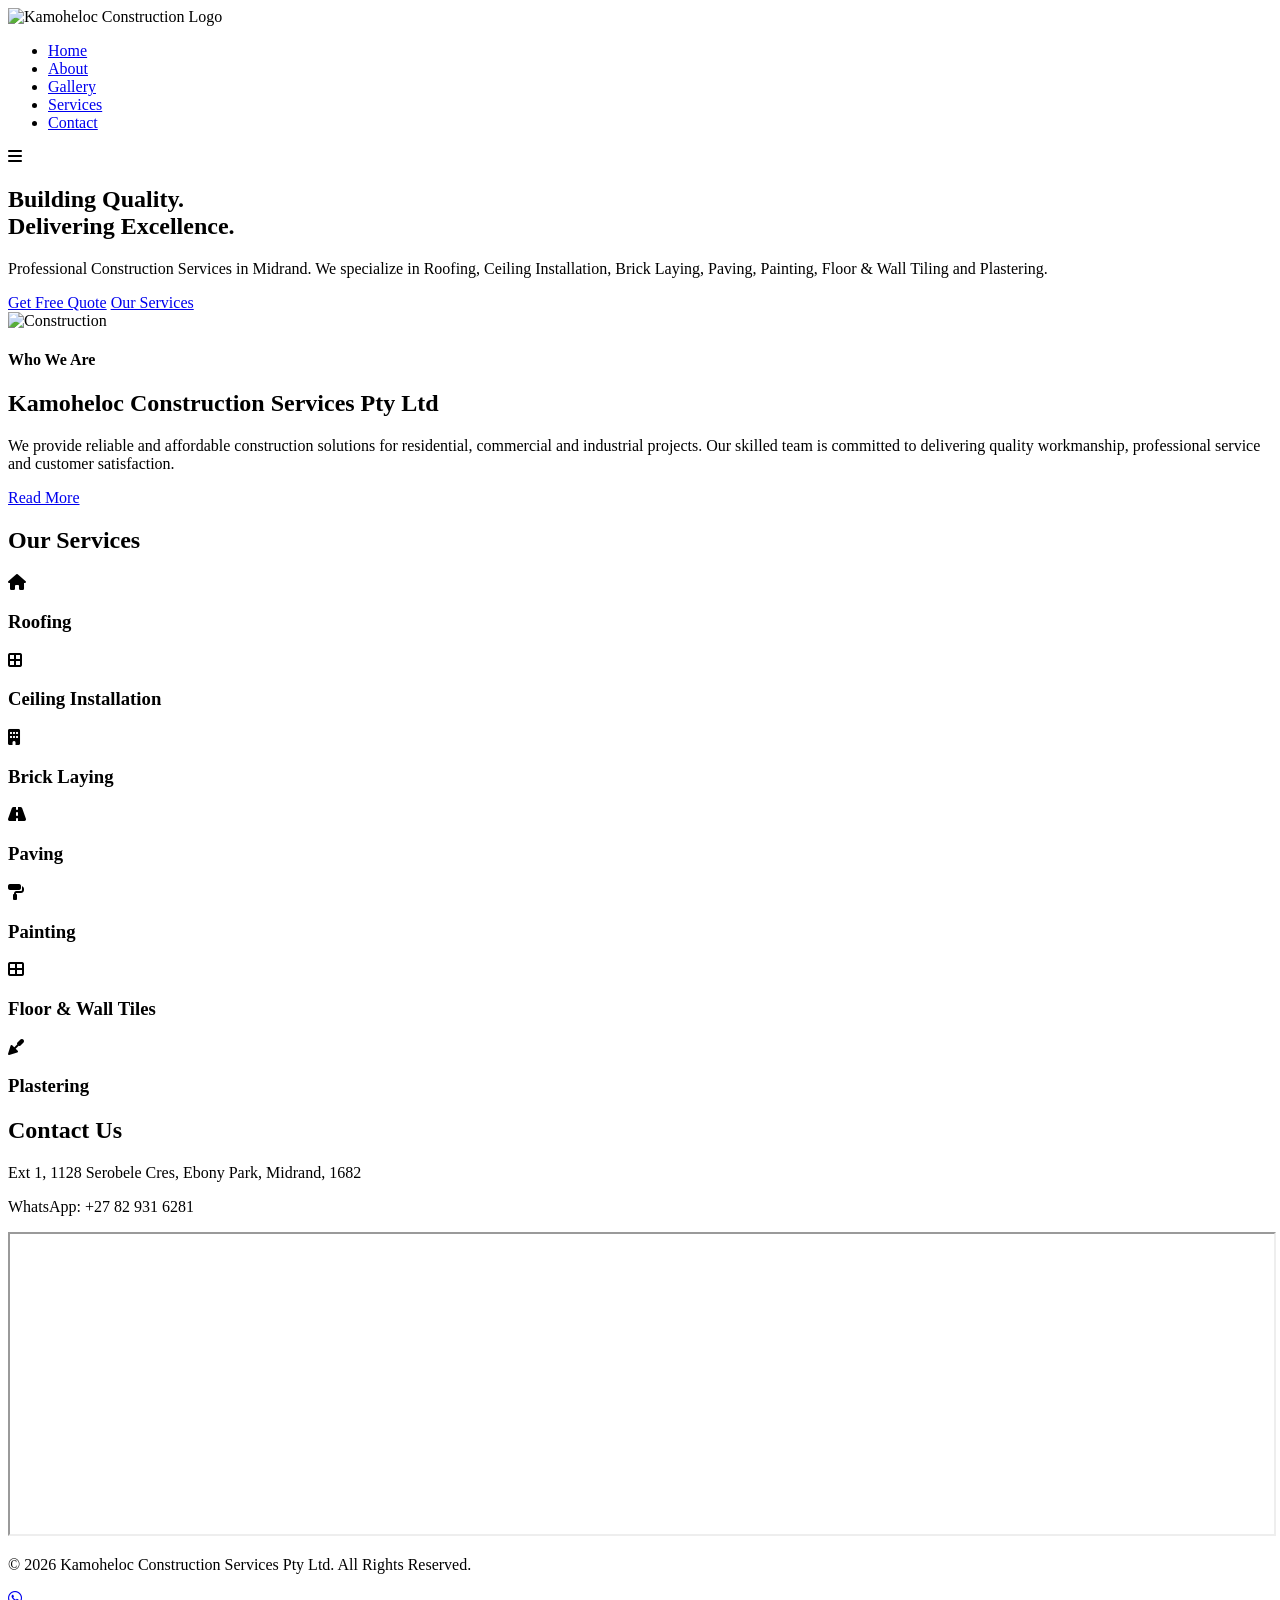
==== index.html @ 13cb5d49 "Add files via upload" ====
<!DOCTYPE html>
<html lang="en">
<head>
<meta charset="UTF-8">
<meta name="viewport" content="width=device-width, initial-scale=1.0">
<title>Kamoheloc Construction Services Pty Ltd</title>
<meta name="description" content="Professional construction company in Midrand offering roofing, paving, plastering, brick laying, painting, ceiling installation and tiling services.">
<link rel="stylesheet" href="style.css">
<link rel="preconnect" href="https://fonts.googleapis.com">
<link rel="preconnect" href="https://fonts.gstatic.com" crossorigin>
<link href="https://fonts.googleapis.com/css2?family=Poppins:wght@300;400;500;600;700;800&display=swap" rel="stylesheet">
<link rel="stylesheet" href="https://cdnjs.cloudflare.com/ajax/libs/font-awesome/6.6.0/css/all.min.css">
</head>
<body>
<header>
<div class="logo"><img src="images/logo.png" alt="Kamoheloc Construction Logo"></div>
<nav id="navbar">
<ul>
<li><a href="index.html" class="active">Home</a></li>
<li><a href="about.html">About</a></li>
<li><a href="gallery.html">Gallery</a></li>
<li><a href="#services">Services</a></li>
<li><a href="#contact">Contact</a></li>
</ul>
</nav>
<div class="menu-btn"><i class="fas fa-bars"></i></div>
</header>

<section class="hero">
<div class="hero-content">
<h1>Building Quality.<br>Delivering Excellence.</h1>
<p>Professional Construction Services in Midrand. We specialize in Roofing, Ceiling Installation, Brick Laying, Paving, Painting, Floor & Wall Tiling and Plastering.</p>
<div class="hero-buttons">
<a href="https://wa.me/27829316281?text=Hello%20Kamoheloc%20Construction%20Services,%20I%20would%20like%20to%20request%20a%20quotation." class="btn">Get Free Quote</a>
<a href="#services" class="btn-outline">Our Services</a>
</div>
</div>
</section>

<section class="about-preview">
<div class="container">
<div class="about-image"><img src="images/about.jpg" alt="Construction"></div>
<div class="about-text">
<h4>Who We Are</h4>
<h2>Kamoheloc Construction Services Pty Ltd</h2>
<p>We provide reliable and affordable construction solutions for residential, commercial and industrial projects. Our skilled team is committed to delivering quality workmanship, professional service and customer satisfaction.</p>
<a href="about.html" class="btn">Read More</a>
</div>
</div>
</section>

<section id="services" class="services">
<h2>Our Services</h2>
<div class="service-container">
<div class="card"><i class="fas fa-house"></i><h3>Roofing</h3></div>
<div class="card"><i class="fas fa-border-all"></i><h3>Ceiling Installation</h3></div>
<div class="card"><i class="fas fa-building"></i><h3>Brick Laying</h3></div>
<div class="card"><i class="fas fa-road"></i><h3>Paving</h3></div>
<div class="card"><i class="fas fa-paint-roller"></i><h3>Painting</h3></div>
<div class="card"><i class="fas fa-th-large"></i><h3>Floor & Wall Tiles</h3></div>
<div class="card"><i class="fas fa-trowel"></i><h3>Plastering</h3></div>
</div>
</section>

<section id="contact" class="contact">
<h2>Contact Us</h2>
<p>Ext 1, 1128 Serobele Cres, Ebony Park, Midrand, 1682</p>
<p>WhatsApp: +27 82 931 6281</p>
<iframe src="https://www.google.com/maps?q=1128+Serobele+Cres,+Ebony+Park,+Midrand,+1682&output=embed" width="100%" height="300"></iframe>
</section>

<footer>
<p>&copy; 2026 Kamoheloc Construction Services Pty Ltd. All Rights Reserved.</p>
</footer>

<a href="https://wa.me/27829316281?text=Hello%20Kamoheloc%20Construction%20Services,%20I%20would%20like%20to%20request%20a%20quotation." class="whatsapp"><i class="fab fa-whatsapp"></i></a>
<script src="script.js"></script>
</body>
</html>
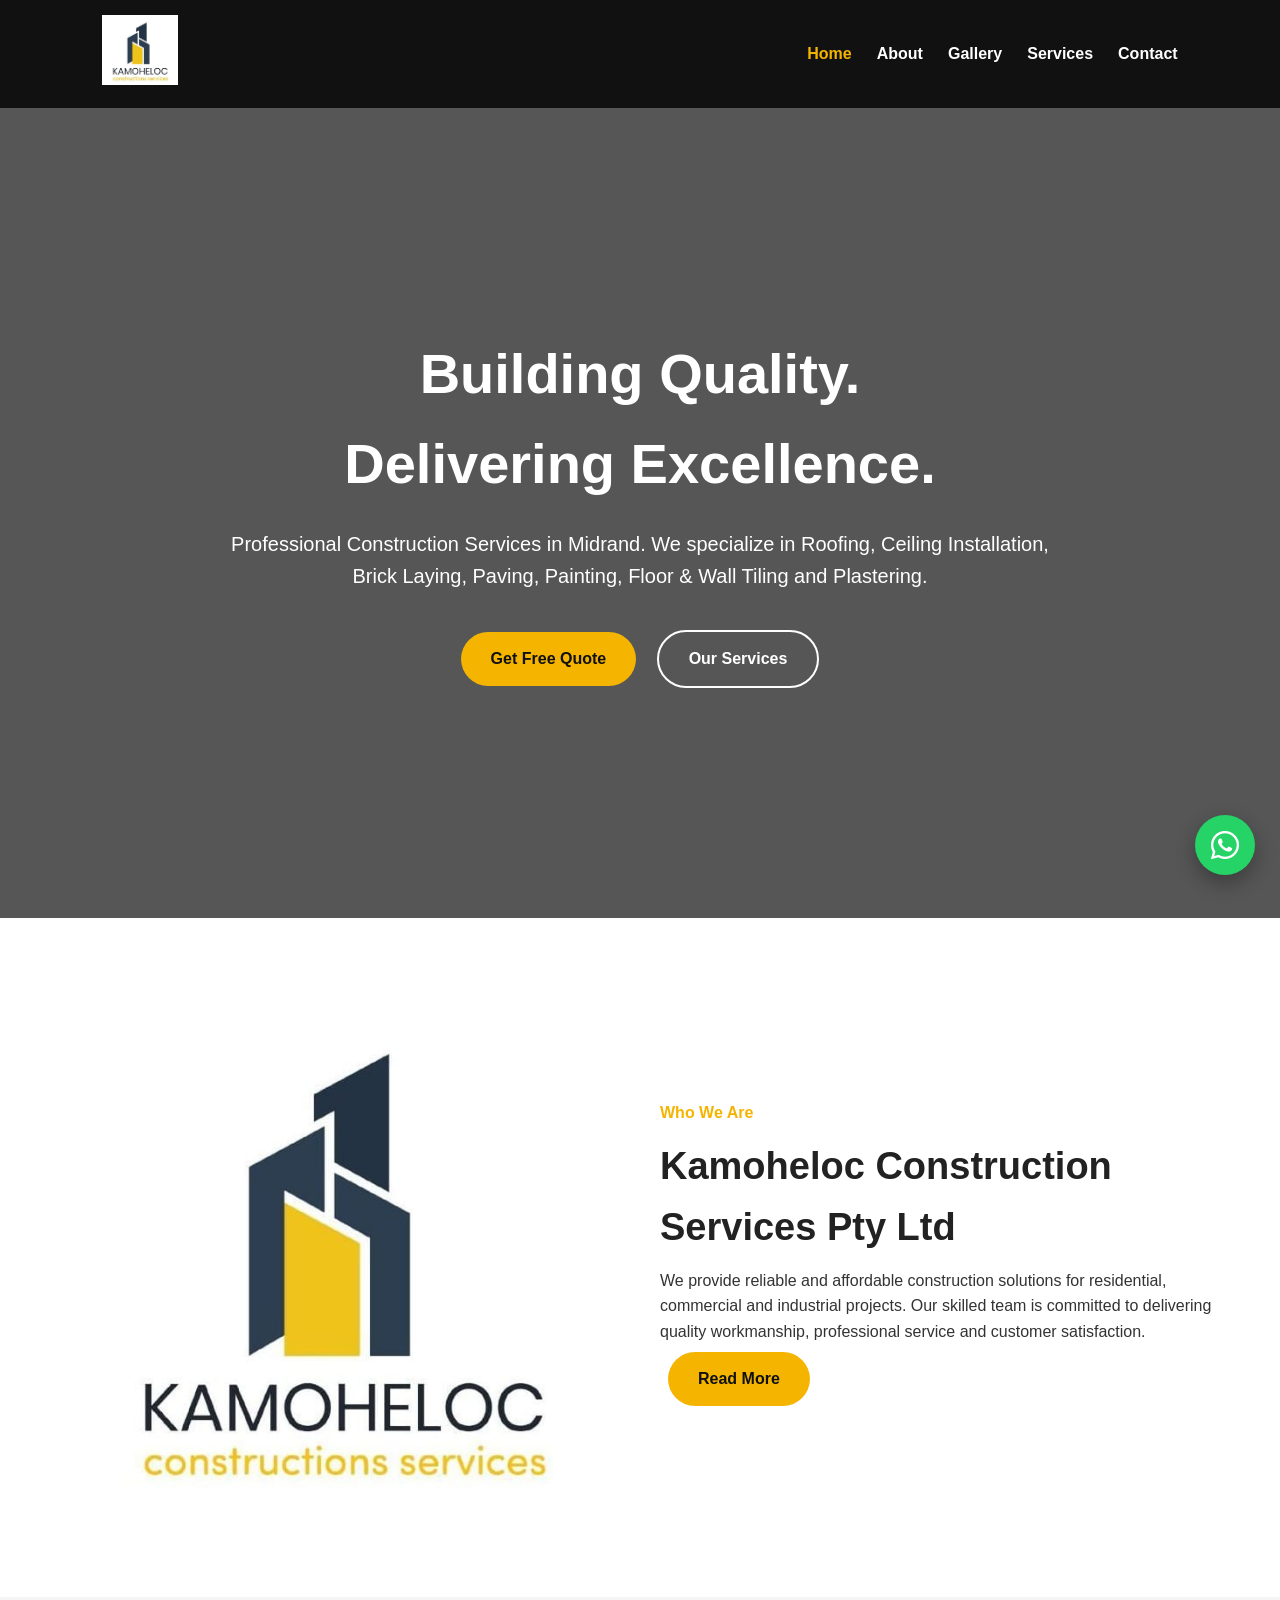
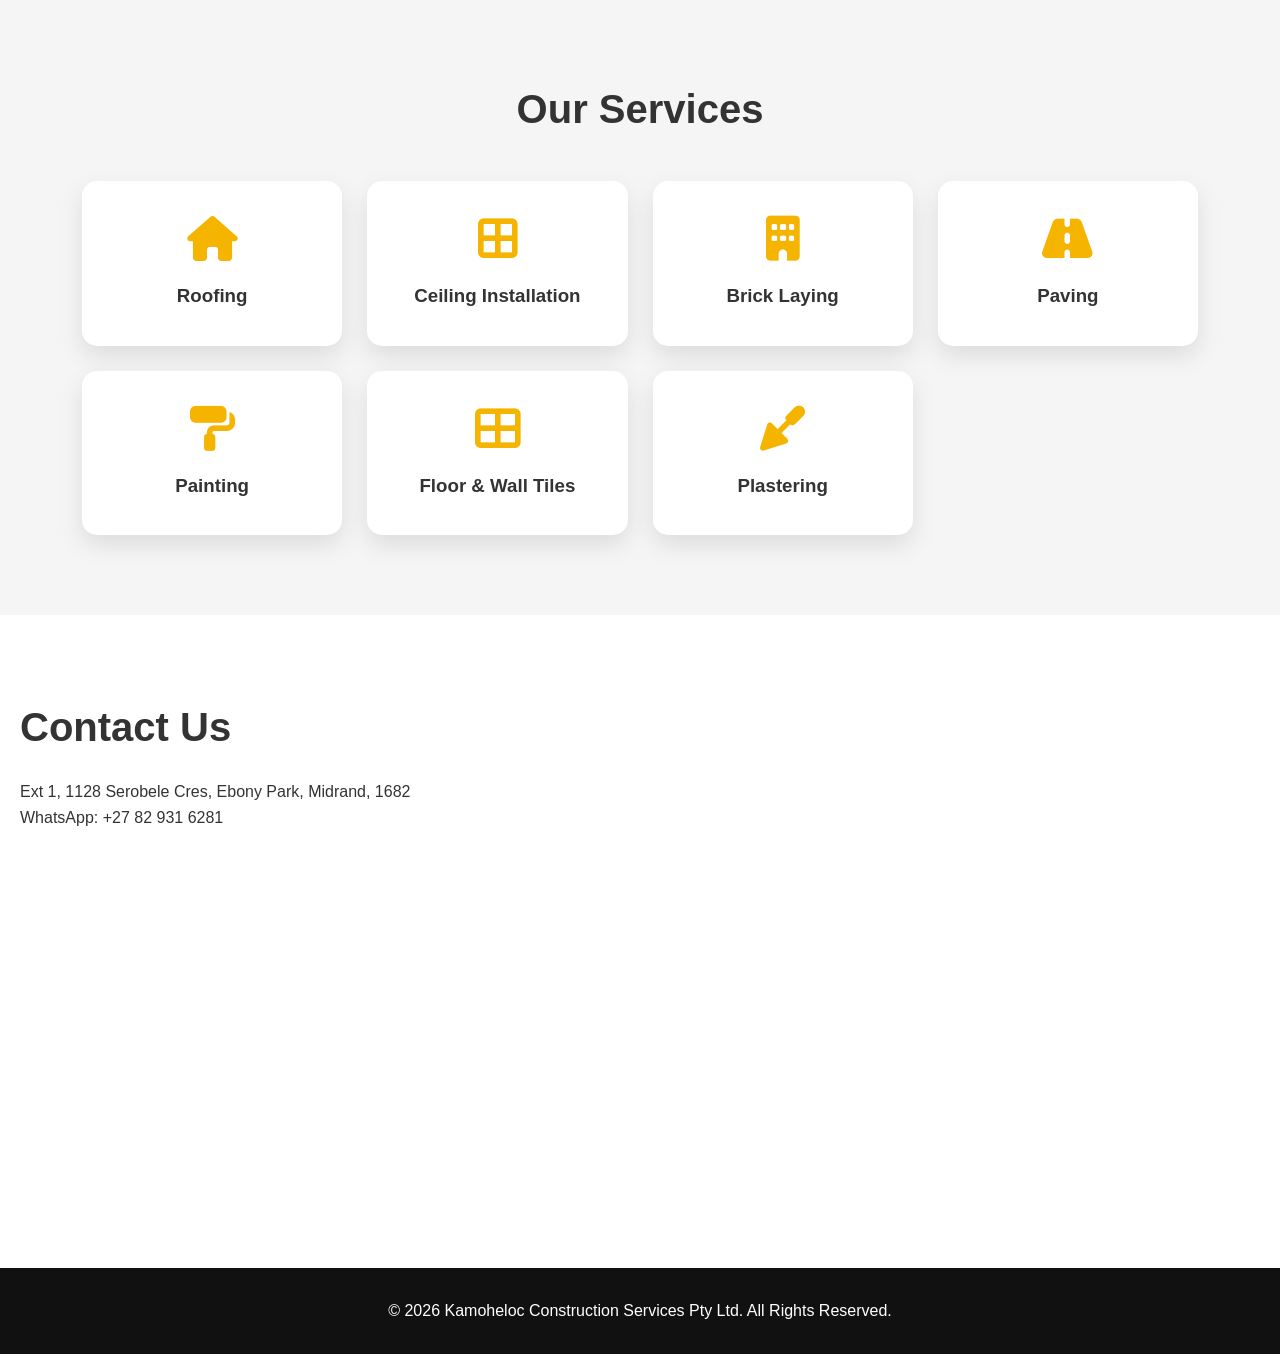
==== commit 074db44d: "Fix HTML formatting and update logo image source" ====
--- a/index.html
+++ b/index.html
@@ -1,79 +1,79 @@
-<!DOCTYPE html>
-<html lang="en">
-<head>
-<meta charset="UTF-8">
-<meta name="viewport" content="width=device-width, initial-scale=1.0">
-<title>Kamoheloc Construction Services Pty Ltd</title>
-<meta name="description" content="Professional construction company in Midrand offering roofing, paving, plastering, brick laying, painting, ceiling installation and tiling services.">
-<link rel="stylesheet" href="style.css">
-<link rel="preconnect" href="https://fonts.googleapis.com">
-<link rel="preconnect" href="https://fonts.gstatic.com" crossorigin>
-<link href="https://fonts.googleapis.com/css2?family=Poppins:wght@300;400;500;600;700;800&display=swap" rel="stylesheet">
-<link rel="stylesheet" href="https://cdnjs.cloudflare.com/ajax/libs/font-awesome/6.6.0/css/all.min.css">
-</head>
-<body>
-<header>
-<div class="logo"><img src="images/logo.png" alt="Kamoheloc Construction Logo"></div>
-<nav id="navbar">
-<ul>
-<li><a href="index.html" class="active">Home</a></li>
-<li><a href="about.html">About</a></li>
-<li><a href="gallery.html">Gallery</a></li>
-<li><a href="#services">Services</a></li>
-<li><a href="#contact">Contact</a></li>
-</ul>
-</nav>
-<div class="menu-btn"><i class="fas fa-bars"></i></div>
-</header>
-
-<section class="hero">
-<div class="hero-content">
-<h1>Building Quality.<br>Delivering Excellence.</h1>
-<p>Professional Construction Services in Midrand. We specialize in Roofing, Ceiling Installation, Brick Laying, Paving, Painting, Floor & Wall Tiling and Plastering.</p>
-<div class="hero-buttons">
-<a href="https://wa.me/27829316281?text=Hello%20Kamoheloc%20Construction%20Services,%20I%20would%20like%20to%20request%20a%20quotation." class="btn">Get Free Quote</a>
-<a href="#services" class="btn-outline">Our Services</a>
-</div>
-</div>
-</section>
-
-<section class="about-preview">
-<div class="container">
-<div class="about-image"><img src="images/about.jpg" alt="Construction"></div>
-<div class="about-text">
-<h4>Who We Are</h4>
-<h2>Kamoheloc Construction Services Pty Ltd</h2>
-<p>We provide reliable and affordable construction solutions for residential, commercial and industrial projects. Our skilled team is committed to delivering quality workmanship, professional service and customer satisfaction.</p>
-<a href="about.html" class="btn">Read More</a>
-</div>
-</div>
-</section>
-
-<section id="services" class="services">
-<h2>Our Services</h2>
-<div class="service-container">
-<div class="card"><i class="fas fa-house"></i><h3>Roofing</h3></div>
-<div class="card"><i class="fas fa-border-all"></i><h3>Ceiling Installation</h3></div>
-<div class="card"><i class="fas fa-building"></i><h3>Brick Laying</h3></div>
-<div class="card"><i class="fas fa-road"></i><h3>Paving</h3></div>
-<div class="card"><i class="fas fa-paint-roller"></i><h3>Painting</h3></div>
-<div class="card"><i class="fas fa-th-large"></i><h3>Floor & Wall Tiles</h3></div>
-<div class="card"><i class="fas fa-trowel"></i><h3>Plastering</h3></div>
-</div>
-</section>
-
-<section id="contact" class="contact">
-<h2>Contact Us</h2>
-<p>Ext 1, 1128 Serobele Cres, Ebony Park, Midrand, 1682</p>
-<p>WhatsApp: +27 82 931 6281</p>
-<iframe src="https://www.google.com/maps?q=1128+Serobele+Cres,+Ebony+Park,+Midrand,+1682&output=embed" width="100%" height="300"></iframe>
-</section>
-
-<footer>
-<p>&copy; 2026 Kamoheloc Construction Services Pty Ltd. All Rights Reserved.</p>
-</footer>
-
-<a href="https://wa.me/27829316281?text=Hello%20Kamoheloc%20Construction%20Services,%20I%20would%20like%20to%20request%20a%20quotation." class="whatsapp"><i class="fab fa-whatsapp"></i></a>
-<script src="script.js"></script>
-</body>
-</html>+<!DOCTYPE html>
+<html lang="en">
+<head>
+<meta charset="UTF-8">
+<meta name="viewport" content="width=device-width, initial-scale=1.0">
+<title>Kamoheloc Construction Services Pty Ltd</title>
+<meta name="description" content="Professional construction company in Midrand offering roofing, paving, plastering, brick laying, painting, ceiling installation and tiling services.">
+<link rel="stylesheet" href="style.css">
+<link rel="preconnect" href="https://fonts.googleapis.com">
+<link rel="preconnect" href="https://fonts.gstatic.com" crossorigin>
+<link href="https://fonts.googleapis.com/css2?family=Poppins:wght@300;400;500;600;700;800&display=swap" rel="stylesheet">
+<link rel="stylesheet" href="https://cdnjs.cloudflare.com/ajax/libs/font-awesome/6.6.0/css/all.min.css">
+</head>
+<body>
+<header>
+<div class="logo"><img src="logo.jpg.jpg" alt="logo.jpg.jpg"></div>
+<nav id="navbar">
+<ul>
+<li><a href="index.html" class="active">Home</a></li>
+<li><a href="about.html">About</a></li>
+<li><a href="gallery.html">Gallery</a></li>
+<li><a href="#services">Services</a></li>
+<li><a href="#contact">Contact</a></li>
+</ul>
+</nav>
+<div class="menu-btn"><i class="fas fa-bars"></i></div>
+</header>
+
+<section class="hero">
+<div class="hero-content">
+<h1>Building Quality.<br>Delivering Excellence.</h1>
+<p>Professional Construction Services in Midrand. We specialize in Roofing, Ceiling Installation, Brick Laying, Paving, Painting, Floor & Wall Tiling and Plastering.</p>
+<div class="hero-buttons">
+<a href="https://wa.me/27829316281?text=Hello%20Kamoheloc%20Construction%20Services,%20I%20would%20like%20to%20request%20a%20quotation." class="btn">Get Free Quote</a>
+<a href="#services" class="btn-outline">Our Services</a>
+</div>
+</div>
+</section>
+
+<section class="about-preview">
+<div class="container">
+<div class="about-image"><img src="logo.jpg.jpg" alt="Construction"></div>
+<div class="about-text">
+<h4>Who We Are</h4>
+<h2>Kamoheloc Construction Services Pty Ltd</h2>
+<p>We provide reliable and affordable construction solutions for residential, commercial and industrial projects. Our skilled team is committed to delivering quality workmanship, professional service and customer satisfaction.</p>
+<a href="about.html" class="btn">Read More</a>
+</div>
+</div>
+</section>
+
+<section id="services" class="services">
+<h2>Our Services</h2>
+<div class="service-container">
+<div class="card"><i class="fas fa-house"></i><h3>Roofing</h3></div>
+<div class="card"><i class="fas fa-border-all"></i><h3>Ceiling Installation</h3></div>
+<div class="card"><i class="fas fa-building"></i><h3>Brick Laying</h3></div>
+<div class="card"><i class="fas fa-road"></i><h3>Paving</h3></div>
+<div class="card"><i class="fas fa-paint-roller"></i><h3>Painting</h3></div>
+<div class="card"><i class="fas fa-th-large"></i><h3>Floor & Wall Tiles</h3></div>
+<div class="card"><i class="fas fa-trowel"></i><h3>Plastering</h3></div>
+</div>
+</section>
+
+<section id="contact" class="contact">
+<h2>Contact Us</h2>
+<p>Ext 1, 1128 Serobele Cres, Ebony Park, Midrand, 1682</p>
+<p>WhatsApp: +27 82 931 6281</p>
+<iframe src="https://www.google.com/maps?q=1128+Serobele+Cres,+Ebony+Park,+Midrand,+1682&output=embed" width="100%" height="300"></iframe>
+</section>
+
+<footer>
+<p>&copy; 2026 Kamoheloc Construction Services Pty Ltd. All Rights Reserved.</p>
+</footer>
+
+<a href="https://wa.me/27829316281?text=Hello%20Kamoheloc%20Construction%20Services,%20I%20would%20like%20to%20request%20a%20quotation." class="whatsapp"><i class="fab fa-whatsapp"></i></a>
+<script src="script.js"></script>
+</body>
+</html>
--- a/style.css
+++ b/style.css
@@ -0,0 +1,267 @@
+
+*{margin:0;padding:0;box-sizing:border-box}
+html{scroll-behavior:smooth}
+body{font-family:Poppins,sans-serif;color:#333;background:#f5f5f5;line-height:1.6}
+header{position:sticky;top:0;display:flex;justify-content:space-between;align-items:center;padding:15px 8%;background:#111;color:#fff;z-index:1000}
+.logo img{height:70px}
+nav ul{display:flex;list-style:none;gap:25px}
+nav a{text-decoration:none;color:#fff;font-weight:600;transition:.3s}
+nav a:hover,.active{color:#f4b400}
+.menu-btn{display:none;font-size:28px;cursor:pointer}
+.hero{min-height:90vh;background:linear-gradient(rgba(0,0,0,.65),rgba(0,0,0,.65)),url('images/hero.jpg') center/cover;display:flex;align-items:center;justify-content:center;text-align:center;color:#fff;padding:20px}
+.hero-content{max-width:850px}
+.hero h1{font-size:56px;margin-bottom:20px}
+.hero p{font-size:20px;margin-bottom:30px}
+.btn,.btn-outline{display:inline-block;padding:14px 30px;border-radius:50px;text-decoration:none;font-weight:600;margin:8px;transition:.3s}
+.btn{background:#f4b400;color:#111}
+.btn:hover{background:#fff}
+.btn-outline{border:2px solid #fff;color:#fff}
+.btn-outline:hover{background:#fff;color:#111}
+.container,.contact-container,.service-container,.why-container{width:90%;max-width:1200px;margin:auto}
+.about-preview{padding:80px 0;background:#fff}
+.container{display:grid;grid-template-columns:1fr 1fr;gap:40px;align-items:center}
+.about-image img{width:100%;border-radius:12px}
+.about-text h2{font-size:38px;margin:10px 0;color:#222}
+.about-text h4{color:#f4b400}
+.services{padding:80px 20px;text-align:center}
+.services h2,.why h2,.contact h2,.cta h2{font-size:40px;margin-bottom:20px}
+.service-container{display:grid;grid-template-columns:repeat(auto-fit,minmax(250px,1fr));gap:25px;margin-top:40px}
+.card{background:#fff;padding:35px;border-radius:15px;box-shadow:0 10px 25px rgba(0,0,0,.1);transition:.3s}
+.card:hover{transform:translateY(-8px)}
+.card i{font-size:45px;color:#f4b400;margin-bottom:20px}
+.why{padding:80px 20px;background:#222;color:#fff;text-align:center}
+.why-container{display:grid;grid-template-columns:repeat(auto-fit,minmax(250px,1fr));gap:25px}
+.why-box{background:#333;padding:30px;border-radius:12px}
+.cta{padding:80px 20px;background:#f4b400;text-align:center}
+.contact{padding:80px 20px;background:#fff}
+.contact-container{display:grid;grid-template-columns:1fr 1fr;gap:40px}
+iframe{width:100%;height:350px;border:0;border-radius:10px}
+footer{background:#111;color:#fff;text-align:center;padding:30px 20px}
+.whatsapp{position:fixed;bottom:25px;right:25px;width:60px;height:60px;border-radius:50%;background:#25D366;color:#fff;display:flex;align-items:center;justify-content:center;font-size:32px;text-decoration:none;box-shadow:0 8px 20px rgba(0,0,0,.3)}
+.whatsapp:hover{transform:scale(1.08)}
+@media(max-width:768px){
+nav{display:none}
+.menu-btn{display:block}
+.container,.contact-container{grid-template-columns:1fr}
+.hero h1{font-size:38px}
+.hero p{font-size:17px}
+header{padding:12px 5%}
+.logo img{height:55px}
+.services h2,.why h2,.contact h2,.cta h2{font-size:30px}
+}
+/* Mobile Menu */@media(max-width:768px){
+ 
+nav{
+display:none;
+position:absolute;
+top:80px;
+left:0;
+width:100%;
+background:#111;
+padding:20px 0;
+}
+ 
+nav.show{
+display:block;
+}
+ 
+nav ul{
+flex-direction:column;
+text-align:center;
+}
+ 
+}
+ 
+/* Sticky Header */header.sticky{
+background:#000;
+box-shadow:0 5px 15px rgba(0,0,0,.3);
+}
+ 
+/* Scroll Animation */
+ 
+.card,
+.why-box,
+.about-preview,
+.contact,
+.cta{
+ 
+opacity:0;
+transform:translateY(40px);
+transition:1s;
+ 
+}
+ 
+.card.show,
+.why-box.show,
+.about-preview.show,
+.contact.show,
+.cta.show{
+ 
+opacity:1;
+transform:translateY(0);
+ 
+}
+ 
+/* Back To Top */#backToTop{
+ 
+display:none;
+position:fixed;
+bottom:100px;
+right:25px;
+width:50px;
+height:50px;
+border:none;
+border-radius:50%;
+background:#f4b400;
+color:#fff;
+font-size:24px;
+cursor:pointer;
+box-shadow:0 5px 15px rgba(0,0,0,.3);
+z-index:999;
+ 
+}
+ 
+#backToTop:hover{
+ 
+background:#222;
+ 
+}
+
+.page-hero{
+height:50vh;
+background:linear-gradient(rgba(0,0,0,.65),rgba(0,0,0,.65)),url(images/about-banner.jpg);
+background-size:cover;
+background-position:center;
+display:flex;
+justify-content:center;
+align-items:center;
+text-align:center;
+color:#fff;
+}
+ 
+.page-hero h1{
+font-size:48px;
+margin-bottom:15px;
+}
+ 
+.about-page{
+padding:80px 0;
+background:#fff;
+}
+ 
+.about-page .container{
+display:grid;
+grid-template-columns:1fr 1fr;
+gap:40px;
+align-items:center;
+}
+ 
+.about-page img{
+width:100%;
+border-radius:15px;
+box-shadow:0 10px 25px rgba(0,0,0,.2);
+}
+ 
+@media(max-width:768px){
+ 
+.page-hero h1{
+font-size:34px;
+}
+ 
+.about-page .container{
+grid-template-columns:1fr;
+}
+ 
+}
+CSS
+.gallery{
+padding:80px 8%;
+text-align:center;
+background:#f7f7f7;
+}
+ 
+.gallery h2{
+font-size:42px;
+margin-bottom:10px;
+}
+ 
+.gallery-container{
+ 
+display:grid;
+ 
+grid-template-columns:repeat(auto-fit,minmax(280px,1fr));
+ 
+gap:25px;
+ 
+margin-top:40px;
+ 
+}
+ 
+.gallery-item{
+ 
+position:relative;
+ 
+overflow:hidden;
+ 
+border-radius:15px;
+ 
+box-shadow:0 8px 20px rgba(0,0,0,.15);
+ 
+}
+ 
+.gallery-item img{
+ 
+width:100%;
+ 
+height:280px;
+ 
+object-fit:cover;
+ 
+transition:.5s;
+ 
+}
+ 
+.gallery-item:hover img{
+ 
+transform:scale(1.1);
+ 
+}
+ 
+.gallery-text{
+ 
+position:absolute;
+ 
+bottom:0;
+ 
+width:100%;
+ 
+padding:20px;
+ 
+background:rgba(0,0,0,.65);
+ 
+color:#fff;
+ 
+}
+ 
+.gallery-text h3{
+ 
+font-size:22px;
+ 
+}
+ 
+@media(max-width:768px){
+ 
+.gallery{
+ 
+padding:60px 20px;
+ 
+}
+ 
+.gallery h2{
+ 
+font-size:34px;
+ 
+}
+ 
+}
+ 
